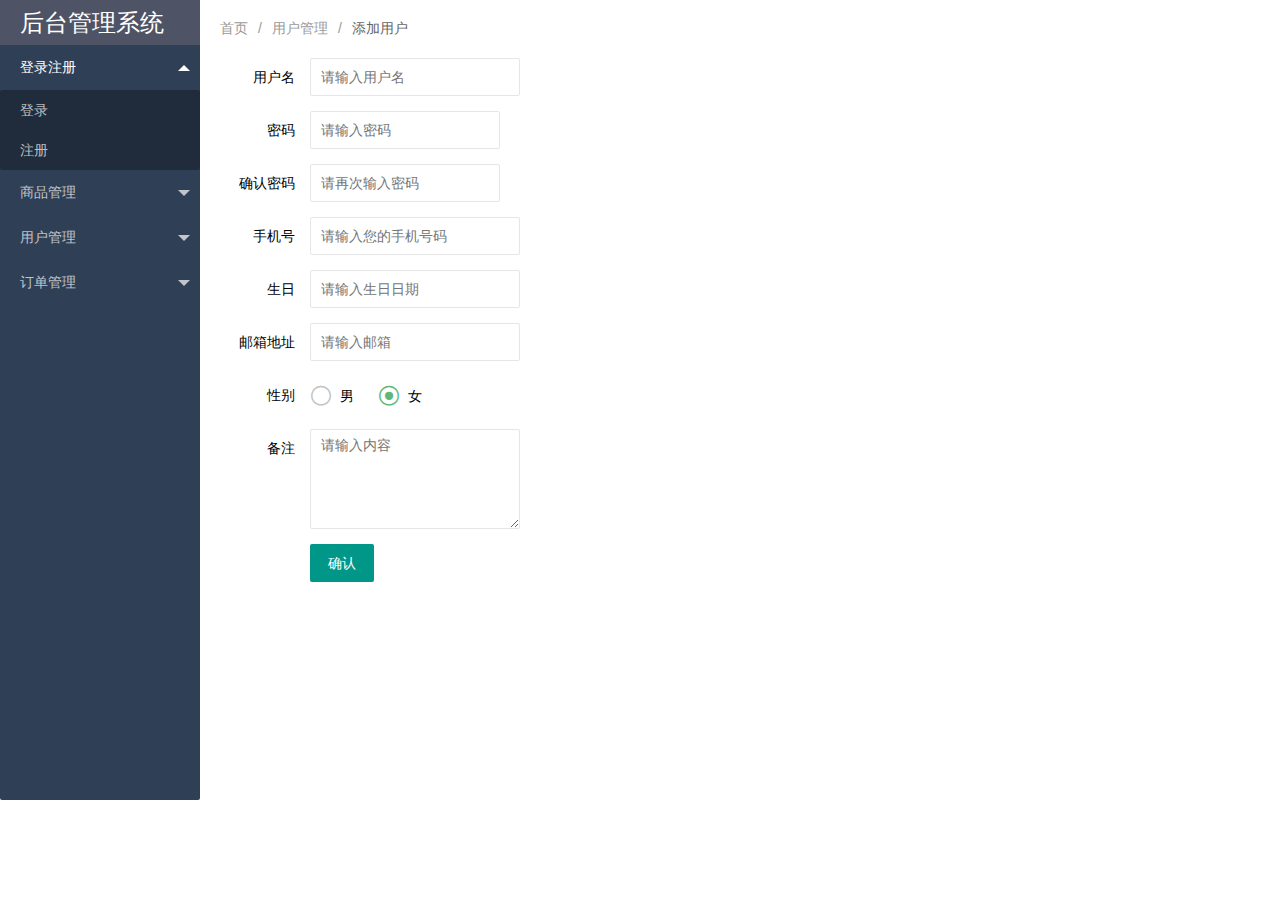
==== src/html/adduser.html @ f133287a "静态页面" ====
<!DOCTYPE html>
<html lang="en">
<head>
    <meta charset="UTF-8">
    <meta name="viewport" content="width=device-width, initial-scale=1.0">
    <meta http-equiv="X-UA-Compatible" content="ie=edge">
    <title>添加用户</title>
    <link rel="stylesheet" href="../assets/layui/css/layui.css">
    <link rel="stylesheet" href="../css/reg.css">
    <script src="../assets/layui/layui.js"></script>
</head>
<body>
    <div id="contain">
        <ul class="layui-nav layui-nav-tree layui-bg-cyan" lay-filter="test">
            <li class="layui-nav-item layui-nav-itemed">
                <a href="javascript:;" style="font-size:24px;">后台管理系统</a>
            </li>
            <li class="layui-nav-item layui-nav-itemed">
                <a href="javascript:;">登录注册</a>
                <dl class="layui-nav-child">
                    <dd><a href="javascript:;">登录</a></dd>
                    <dd><a href="javascript:;">注册</a></dd>
                </dl>
            </li>
            <li class="layui-nav-item">
                <a href="javascript:;">商品管理</a>
                <dl class="layui-nav-child">
                    <dd><a href="">商品列表</a></dd>
                    <dd><a href="">商品分类</a></dd>
                    <dd><a href="">添加商品</a></dd>
                </dl>
            </li>
            <li class="layui-nav-item">
                <a href="javascript:;">用户管理</a>
                <dl class="layui-nav-child">
                    <dd><a href="">用户列表</a></dd>
                    <dd><a href="">添加用户</a></dd>
                </dl>
            </li>
            <li class="layui-nav-item">
                <a href="javascript:;">订单管理</a>
                <dl class="layui-nav-child">
                    <dd><a href="">订单列表</a></dd>
                </dl>
            </li>
        </ul>
        <div class="right">
            <span class="layui-breadcrumb">
                <a href="javascript:;">首页</a>
                <a href="javascript:;">用户管理</a>
                <a><cite>添加用户</cite></a>
            </span>
            <form class="layui-form" action="">
                <div class="layui-form-item">
                    <label class="layui-form-label">用户名</label>
                    <div class="layui-input-block">
                    <input type="text" name="title" required  lay-verify="required" placeholder="请输入用户名" autocomplete="off" class="layui-input">
                    </div>
                </div>
                <div class="layui-form-item">
                    <label class="layui-form-label">密码</label>
                    <div class="layui-input-inline">
                    <input type="password" name="password" required lay-verify="required" placeholder="请输入密码" autocomplete="off" class="layui-input">
                    </div>
                    <div class="layui-form-mid layui-word-aux"></div>
                </div>
                <div class="layui-form-item">
                    <label class="layui-form-label">确认密码</label>
                    <div class="layui-input-inline">
                    <input type="password" name="password" required lay-verify="required" placeholder="请再次输入密码" autocomplete="off" class="layui-input">
                    </div>
                    <div class="layui-form-mid layui-word-aux"></div>
                </div>
                <div class="layui-form-item">
                    <label class="layui-form-label">手机号</label>
                    <div class="layui-input-block">
                    <input type="text" name="title" required  lay-verify="required" placeholder="请输入您的手机号码" autocomplete="off" class="layui-input">
                    </div>
                </div>
                <div class="layui-form-item">
                    <label class="layui-form-label">生日</label>
                    <div class="layui-input-block">
                    <input type="text" name="title" required  lay-verify="required" placeholder="请输入生日日期" autocomplete="off" class="layui-input">
                    </div>
                </div>
                <div class="layui-form-item">
                    <label class="layui-form-label">邮箱地址</label>
                    <div class="layui-input-block">
                    <input type="email" name="title" required  lay-verify="required" placeholder="请输入邮箱" autocomplete="off" class="layui-input">
                    </div>
                </div>
                <div class="layui-form-item">
                    <label class="layui-form-label">性别</label>
                    <div class="layui-input-block">
                        <input type="radio" name="sex" value="男" title="男">
                        <input type="radio" name="sex" value="女" title="女" checked>
                    </div>
                </div>
                <div class="layui-form-item layui-form-text">
                    <label class="layui-form-label">备注</label>
                    <div class="layui-input-block">
                        <textarea name="desc" placeholder="请输入内容" class="layui-textarea"></textarea>
                    </div>
                </div>
                <div class="layui-form-item">
                    <div class="layui-input-block">
                    <button class="layui-btn" lay-submit lay-filter="formDemo">确认</button>
                    </div>
                </div>
            </form>
        </div>
    </div>
</body>
<script>
    layui.use('element', function(){
        var element = layui.element;
    });

    layui.use('form', function(){
    var form = layui.form;

    form.on('submit(formDemo)', function(data){
        layer.msg(JSON.stringify(data.field));
        return false;
    });
})
</script>
</html>
---- src/assets/layui/css/layui.css ----
/** layui-v2.4.5 MIT License By https://www.layui.com */
 .layui-inline,img{display:inline-block;vertical-align:middle}h1,h2,h3,h4,h5,h6{font-weight:400}.layui-edge,.layui-header,.layui-inline,.layui-main{position:relative}.layui-elip,.layui-form-checkbox span,.layui-form-pane .layui-form-label{text-overflow:ellipsis;white-space:nowrap}.layui-btn,.layui-edge,.layui-inline,img{vertical-align:middle}.layui-btn,.layui-disabled,.layui-icon,.layui-unselect{-webkit-user-select:none;-ms-user-select:none;-moz-user-select:none}blockquote,body,button,dd,div,dl,dt,form,h1,h2,h3,h4,h5,h6,input,li,ol,p,pre,td,textarea,th,ul{margin:0;padding:0;-webkit-tap-highlight-color:rgba(0,0,0,0)}a:active,a:hover{outline:0}img{border:none}li{list-style:none}table{border-collapse:collapse;border-spacing:0}h4,h5,h6{font-size:100%}button,input,optgroup,option,select,textarea{font-family:inherit;font-size:inherit;font-style:inherit;font-weight:inherit;outline:0}pre{white-space:pre-wrap;white-space:-moz-pre-wrap;white-space:-pre-wrap;white-space:-o-pre-wrap;word-wrap:break-word}body{line-height:24px;font:14px Helvetica Neue,Helvetica,PingFang SC,Tahoma,Arial,sans-serif}hr{height:1px;margin:10px 0;border:0;clear:both}a{color:#333;text-decoration:none}a:hover{color:#777}a cite{font-style:normal;*cursor:pointer}.layui-border-box,.layui-border-box *{box-sizing:border-box}.layui-box,.layui-box *{box-sizing:content-box}.layui-clear{clear:both;*zoom:1}.layui-clear:after{content:'\20';clear:both;*zoom:1;display:block;height:0}.layui-inline{*display:inline;*zoom:1}.layui-edge{display:inline-block;width:0;height:0;border-width:6px;border-style:dashed;border-color:transparent;overflow:hidden}.layui-edge-top{top:-4px;border-bottom-color:#999;border-bottom-style:solid}.layui-edge-right{border-left-color:#999;border-left-style:solid}.layui-edge-bottom{top:2px;border-top-color:#999;border-top-style:solid}.layui-edge-left{border-right-color:#999;border-right-style:solid}.layui-elip{overflow:hidden}.layui-disabled,.layui-disabled:hover{color:#d2d2d2!important;cursor:not-allowed!important}.layui-circle{border-radius:100%}.layui-show{display:block!important}.layui-hide{display:none!important}@font-face{font-family:layui-icon;src:url(../font/iconfont.eot?v=240);src:url(../font/iconfont.eot?v=240#iefix) format('embedded-opentype'),url(../font/iconfont.svg?v=240#iconfont) format('svg'),url(../font/iconfont.woff?v=240) format('woff'),url(../font/iconfont.ttf?v=240) format('truetype')}.layui-icon{font-family:layui-icon!important;font-size:16px;font-style:normal;-webkit-font-smoothing:antialiased;-moz-osx-font-smoothing:grayscale}.layui-icon-reply-fill:before{content:"\e611"}.layui-icon-set-fill:before{content:"\e614"}.layui-icon-menu-fill:before{content:"\e60f"}.layui-icon-search:before{content:"\e615"}.layui-icon-share:before{content:"\e641"}.layui-icon-set-sm:before{content:"\e620"}.layui-icon-engine:before{content:"\e628"}.layui-icon-close:before{content:"\1006"}.layui-icon-close-fill:before{content:"\1007"}.layui-icon-chart-screen:before{content:"\e629"}.layui-icon-star:before{content:"\e600"}.layui-icon-circle-dot:before{content:"\e617"}.layui-icon-chat:before{content:"\e606"}.layui-icon-release:before{content:"\e609"}.layui-icon-list:before{content:"\e60a"}.layui-icon-chart:before{content:"\e62c"}.layui-icon-ok-circle:before{content:"\1005"}.layui-icon-layim-theme:before{content:"\e61b"}.layui-icon-table:before{content:"\e62d"}.layui-icon-right:before{content:"\e602"}.layui-icon-left:before{content:"\e603"}.layui-icon-cart-simple:before{content:"\e698"}.layui-icon-face-cry:before{content:"\e69c"}.layui-icon-face-smile:before{content:"\e6af"}.layui-icon-survey:before{content:"\e6b2"}.layui-icon-tree:before{content:"\e62e"}.layui-icon-upload-circle:before{content:"\e62f"}.layui-icon-add-circle:before{content:"\e61f"}.layui-icon-download-circle:before{content:"\e601"}.layui-icon-templeate-1:before{content:"\e630"}.layui-icon-util:before{content:"\e631"}.layui-icon-face-surprised:before{content:"\e664"}.layui-icon-edit:before{content:"\e642"}.layui-icon-speaker:before{content:"\e645"}.layui-icon-down:before{content:"\e61a"}.layui-icon-file:before{content:"\e621"}.layui-icon-layouts:before{content:"\e632"}.layui-icon-rate-half:before{content:"\e6c9"}.layui-icon-add-circle-fine:before{content:"\e608"}.layui-icon-prev-circle:before{content:"\e633"}.layui-icon-read:before{content:"\e705"}.layui-icon-404:before{content:"\e61c"}.layui-icon-carousel:before{content:"\e634"}.layui-icon-help:before{content:"\e607"}.layui-icon-code-circle:before{content:"\e635"}.layui-icon-water:before{content:"\e636"}.layui-icon-username:before{content:"\e66f"}.layui-icon-find-fill:before{content:"\e670"}.layui-icon-about:before{content:"\e60b"}.layui-icon-location:before{content:"\e715"}.layui-icon-up:before{content:"\e619"}.layui-icon-pause:before{content:"\e651"}.layui-icon-date:before{content:"\e637"}.layui-icon-layim-uploadfile:before{content:"\e61d"}.layui-icon-delete:before{content:"\e640"}.layui-icon-play:before{content:"\e652"}.layui-icon-top:before{content:"\e604"}.layui-icon-friends:before{content:"\e612"}.layui-icon-refresh-3:before{content:"\e9aa"}.layui-icon-ok:before{content:"\e605"}.layui-icon-layer:before{content:"\e638"}.layui-icon-face-smile-fine:before{content:"\e60c"}.layui-icon-dollar:before{content:"\e659"}.layui-icon-group:before{content:"\e613"}.layui-icon-layim-download:before{content:"\e61e"}.layui-icon-picture-fine:before{content:"\e60d"}.layui-icon-link:before{content:"\e64c"}.layui-icon-diamond:before{content:"\e735"}.layui-icon-log:before{content:"\e60e"}.layui-icon-rate-solid:before{content:"\e67a"}.layui-icon-fonts-del:before{content:"\e64f"}.layui-icon-unlink:before{content:"\e64d"}.layui-icon-fonts-clear:before{content:"\e639"}.layui-icon-triangle-r:before{content:"\e623"}.layui-icon-circle:before{content:"\e63f"}.layui-icon-radio:before{content:"\e643"}.layui-icon-align-center:before{content:"\e647"}.layui-icon-align-right:before{content:"\e648"}.layui-icon-align-left:before{content:"\e649"}.layui-icon-loading-1:before{content:"\e63e"}.layui-icon-return:before{content:"\e65c"}.layui-icon-fonts-strong:before{content:"\e62b"}.layui-icon-upload:before{content:"\e67c"}.layui-icon-dialogue:before{content:"\e63a"}.layui-icon-video:before{content:"\e6ed"}.layui-icon-headset:before{content:"\e6fc"}.layui-icon-cellphone-fine:before{content:"\e63b"}.layui-icon-add-1:before{content:"\e654"}.layui-icon-face-smile-b:before{content:"\e650"}.layui-icon-fonts-html:before{content:"\e64b"}.layui-icon-form:before{content:"\e63c"}.layui-icon-cart:before{content:"\e657"}.layui-icon-camera-fill:before{content:"\e65d"}.layui-icon-tabs:before{content:"\e62a"}.layui-icon-fonts-code:before{content:"\e64e"}.layui-icon-fire:before{content:"\e756"}.layui-icon-set:before{content:"\e716"}.layui-icon-fonts-u:before{content:"\e646"}.layui-icon-triangle-d:before{content:"\e625"}.layui-icon-tips:before{content:"\e702"}.layui-icon-picture:before{content:"\e64a"}.layui-icon-more-vertical:before{content:"\e671"}.layui-icon-flag:before{content:"\e66c"}.layui-icon-loading:before{content:"\e63d"}.layui-icon-fonts-i:before{content:"\e644"}.layui-icon-refresh-1:before{content:"\e666"}.layui-icon-rmb:before{content:"\e65e"}.layui-icon-home:before{content:"\e68e"}.layui-icon-user:before{content:"\e770"}.layui-icon-notice:before{content:"\e667"}.layui-icon-login-weibo:before{content:"\e675"}.layui-icon-voice:before{content:"\e688"}.layui-icon-upload-drag:before{content:"\e681"}.layui-icon-login-qq:before{content:"\e676"}.layui-icon-snowflake:before{content:"\e6b1"}.layui-icon-file-b:before{content:"\e655"}.layui-icon-template:before{content:"\e663"}.layui-icon-auz:before{content:"\e672"}.layui-icon-console:before{content:"\e665"}.layui-icon-app:before{content:"\e653"}.layui-icon-prev:before{content:"\e65a"}.layui-icon-website:before{content:"\e7ae"}.layui-icon-next:before{content:"\e65b"}.layui-icon-component:before{content:"\e857"}.layui-icon-more:before{content:"\e65f"}.layui-icon-login-wechat:before{content:"\e677"}.layui-icon-shrink-right:before{content:"\e668"}.layui-icon-spread-left:before{content:"\e66b"}.layui-icon-camera:before{content:"\e660"}.layui-icon-note:before{content:"\e66e"}.layui-icon-refresh:before{content:"\e669"}.layui-icon-female:before{content:"\e661"}.layui-icon-male:before{content:"\e662"}.layui-icon-password:before{content:"\e673"}.layui-icon-senior:before{content:"\e674"}.layui-icon-theme:before{content:"\e66a"}.layui-icon-tread:before{content:"\e6c5"}.layui-icon-praise:before{content:"\e6c6"}.layui-icon-star-fill:before{content:"\e658"}.layui-icon-rate:before{content:"\e67b"}.layui-icon-template-1:before{content:"\e656"}.layui-icon-vercode:before{content:"\e679"}.layui-icon-cellphone:before{content:"\e678"}.layui-icon-screen-full:before{content:"\e622"}.layui-icon-screen-restore:before{content:"\e758"}.layui-icon-cols:before{content:"\e610"}.layui-icon-export:before{content:"\e67d"}.layui-icon-print:before{content:"\e66d"}.layui-icon-slider:before{content:"\e714"}.layui-main{width:1140px;margin:0 auto}.layui-header{z-index:1000;height:60px}.layui-header a:hover{transition:all .5s;-webkit-transition:all .5s}.layui-side{position:fixed;left:0;top:0;bottom:0;z-index:999;width:200px;overflow-x:hidden}.layui-side-scroll{position:relative;width:220px;height:100%;overflow-x:hidden}.layui-body{position:absolute;left:200px;right:0;top:0;bottom:0;z-index:998;width:auto;overflow:hidden;overflow-y:auto;box-sizing:border-box}.layui-layout-body{overflow:hidden}.layui-layout-admin .layui-header{background-color:#23262E}.layui-layout-admin .layui-side{top:60px;width:200px;overflow-x:hidden}.layui-layout-admin .layui-body{top:60px;bottom:44px}.layui-layout-admin .layui-main{width:auto;margin:0 15px}.layui-layout-admin .layui-footer{position:fixed;left:200px;right:0;bottom:0;height:44px;line-height:44px;padding:0 15px;background-color:#eee}.layui-layout-admin .layui-logo{position:absolute;left:0;top:0;width:200px;height:100%;line-height:60px;text-align:center;color:#009688;font-size:16px}.layui-layout-admin .layui-header .layui-nav{background:0 0}.layui-layout-left{position:absolute!important;left:200px;top:0}.layui-layout-right{position:absolute!important;right:0;top:0}.layui-container{position:relative;margin:0 auto;padding:0 15px;box-sizing:border-box}.layui-fluid{position:relative;margin:0 auto;padding:0 15px}.layui-row:after,.layui-row:before{content:'';display:block;clear:both}.layui-col-lg1,.layui-col-lg10,.layui-col-lg11,.layui-col-lg12,.layui-col-lg2,.layui-col-lg3,.layui-col-lg4,.layui-col-lg5,.layui-col-lg6,.layui-col-lg7,.layui-col-lg8,.layui-col-lg9,.layui-col-md1,.layui-col-md10,.layui-col-md11,.layui-col-md12,.layui-col-md2,.layui-col-md3,.layui-col-md4,.layui-col-md5,.layui-col-md6,.layui-col-md7,.layui-col-md8,.layui-col-md9,.layui-col-sm1,.layui-col-sm10,.layui-col-sm11,.layui-col-sm12,.layui-col-sm2,.layui-col-sm3,.layui-col-sm4,.layui-col-sm5,.layui-col-sm6,.layui-col-sm7,.layui-col-sm8,.layui-col-sm9,.layui-col-xs1,.layui-col-xs10,.layui-col-xs11,.layui-col-xs12,.layui-col-xs2,.layui-col-xs3,.layui-col-xs4,.layui-col-xs5,.layui-col-xs6,.layui-col-xs7,.layui-col-xs8,.layui-col-xs9{position:relative;display:block;box-sizing:border-box}.layui-col-xs1,.layui-col-xs10,.layui-col-xs11,.layui-col-xs12,.layui-col-xs2,.layui-col-xs3,.layui-col-xs4,.layui-col-xs5,.layui-col-xs6,.layui-col-xs7,.layui-col-xs8,.layui-col-xs9{float:left}.layui-col-xs1{width:8.33333333%}.layui-col-xs2{width:16.66666667%}.layui-col-xs3{width:25%}.layui-col-xs4{width:33.33333333%}.layui-col-xs5{width:41.66666667%}.layui-col-xs6{width:50%}.layui-col-xs7{width:58.33333333%}.layui-col-xs8{width:66.66666667%}.layui-col-xs9{width:75%}.layui-col-xs10{width:83.33333333%}.layui-col-xs11{width:91.66666667%}.layui-col-xs12{width:100%}.layui-col-xs-offset1{margin-left:8.33333333%}.layui-col-xs-offset2{margin-left:16.66666667%}.layui-col-xs-offset3{margin-left:25%}.layui-col-xs-offset4{margin-left:33.33333333%}.layui-col-xs-offset5{margin-left:41.66666667%}.layui-col-xs-offset6{margin-left:50%}.layui-col-xs-offset7{margin-left:58.33333333%}.layui-col-xs-offset8{margin-left:66.66666667%}.layui-col-xs-offset9{margin-left:75%}.layui-col-xs-offset10{margin-left:83.33333333%}.layui-col-xs-offset11{margin-left:91.66666667%}.layui-col-xs-offset12{margin-left:100%}@media screen and (max-width:768px){.layui-hide-xs{display:none!important}.layui-show-xs-block{display:block!important}.layui-show-xs-inline{display:inline!important}.layui-show-xs-inline-block{display:inline-block!important}}@media screen and (min-width:768px){.layui-container{width:750px}.layui-hide-sm{display:none!important}.layui-show-sm-block{display:block!important}.layui-show-sm-inline{display:inline!important}.layui-show-sm-inline-block{display:inline-block!important}.layui-col-sm1,.layui-col-sm10,.layui-col-sm11,.layui-col-sm12,.layui-col-sm2,.layui-col-sm3,.layui-col-sm4,.layui-col-sm5,.layui-col-sm6,.layui-col-sm7,.layui-col-sm8,.layui-col-sm9{float:left}.layui-col-sm1{width:8.33333333%}.layui-col-sm2{width:16.66666667%}.layui-col-sm3{width:25%}.layui-col-sm4{width:33.33333333%}.layui-col-sm5{width:41.66666667%}.layui-col-sm6{width:50%}.layui-col-sm7{width:58.33333333%}.layui-col-sm8{width:66.66666667%}.layui-col-sm9{width:75%}.layui-col-sm10{width:83.33333333%}.layui-col-sm11{width:91.66666667%}.layui-col-sm12{width:100%}.layui-col-sm-offset1{margin-left:8.33333333%}.layui-col-sm-offset2{margin-left:16.66666667%}.layui-col-sm-offset3{margin-left:25%}.layui-col-sm-offset4{margin-left:33.33333333%}.layui-col-sm-offset5{margin-left:41.66666667%}.layui-col-sm-offset6{margin-left:50%}.layui-col-sm-offset7{margin-left:58.33333333%}.layui-col-sm-offset8{margin-left:66.66666667%}.layui-col-sm-offset9{margin-left:75%}.layui-col-sm-offset10{margin-left:83.33333333%}.layui-col-sm-offset11{margin-left:91.66666667%}.layui-col-sm-offset12{margin-left:100%}}@media screen and (min-width:992px){.layui-container{width:970px}.layui-hide-md{display:none!important}.layui-show-md-block{display:block!important}.layui-show-md-inline{display:inline!important}.layui-show-md-inline-block{display:inline-block!important}.layui-col-md1,.layui-col-md10,.layui-col-md11,.layui-col-md12,.layui-col-md2,.layui-col-md3,.layui-col-md4,.layui-col-md5,.layui-col-md6,.layui-col-md7,.layui-col-md8,.layui-col-md9{float:left}.layui-col-md1{width:8.33333333%}.layui-col-md2{width:16.66666667%}.layui-col-md3{width:25%}.layui-col-md4{width:33.33333333%}.layui-col-md5{width:41.66666667%}.layui-col-md6{width:50%}.layui-col-md7{width:58.33333333%}.layui-col-md8{width:66.66666667%}.layui-col-md9{width:75%}.layui-col-md10{width:83.33333333%}.layui-col-md11{width:91.66666667%}.layui-col-md12{width:100%}.layui-col-md-offset1{margin-left:8.33333333%}.layui-col-md-offset2{margin-left:16.66666667%}.layui-col-md-offset3{margin-left:25%}.layui-col-md-offset4{margin-left:33.33333333%}.layui-col-md-offset5{margin-left:41.66666667%}.layui-col-md-offset6{margin-left:50%}.layui-col-md-offset7{margin-left:58.33333333%}.layui-col-md-offset8{margin-left:66.66666667%}.layui-col-md-offset9{margin-left:75%}.layui-col-md-offset10{margin-left:83.33333333%}.layui-col-md-offset11{margin-left:91.66666667%}.layui-col-md-offset12{margin-left:100%}}@media screen and (min-width:1200px){.layui-container{width:1170px}.layui-hide-lg{display:none!important}.layui-show-lg-block{display:block!important}.layui-show-lg-inline{display:inline!important}.layui-show-lg-inline-block{display:inline-block!important}.layui-col-lg1,.layui-col-lg10,.layui-col-lg11,.layui-col-lg12,.layui-col-lg2,.layui-col-lg3,.layui-col-lg4,.layui-col-lg5,.layui-col-lg6,.layui-col-lg7,.layui-col-lg8,.layui-col-lg9{float:left}.layui-col-lg1{width:8.33333333%}.layui-col-lg2{width:16.66666667%}.layui-col-lg3{width:25%}.layui-col-lg4{width:33.33333333%}.layui-col-lg5{width:41.66666667%}.layui-col-lg6{width:50%}.layui-col-lg7{width:58.33333333%}.layui-col-lg8{width:66.66666667%}.layui-col-lg9{width:75%}.layui-col-lg10{width:83.33333333%}.layui-col-lg11{width:91.66666667%}.layui-col-lg12{width:100%}.layui-col-lg-offset1{margin-left:8.33333333%}.layui-col-lg-offset2{margin-left:16.66666667%}.layui-col-lg-offset3{margin-left:25%}.layui-col-lg-offset4{margin-left:33.33333333%}.layui-col-lg-offset5{margin-left:41.66666667%}.layui-col-lg-offset6{margin-left:50%}.layui-col-lg-offset7{margin-left:58.33333333%}.layui-col-lg-offset8{margin-left:66.66666667%}.layui-col-lg-offset9{margin-left:75%}.layui-col-lg-offset10{margin-left:83.33333333%}.layui-col-lg-offset11{margin-left:91.66666667%}.layui-col-lg-offset12{margin-left:100%}}.layui-col-space1{margin:-.5px}.layui-col-space1>*{padding:.5px}.layui-col-space3{margin:-1.5px}.layui-col-space3>*{padding:1.5px}.layui-col-space5{margin:-2.5px}.layui-col-space5>*{padding:2.5px}.layui-col-space8{margin:-3.5px}.layui-col-space8>*{padding:3.5px}.layui-col-space10{margin:-5px}.layui-col-space10>*{padding:5px}.layui-col-space12{margin:-6px}.layui-col-space12>*{padding:6px}.layui-col-space15{margin:-7.5px}.layui-col-space15>*{padding:7.5px}.layui-col-space18{margin:-9px}.layui-col-space18>*{padding:9px}.layui-col-space20{margin:-10px}.layui-col-space20>*{padding:10px}.layui-col-space22{margin:-11px}.layui-col-space22>*{padding:11px}.layui-col-space25{margin:-12.5px}.layui-col-space25>*{padding:12.5px}.layui-col-space30{margin:-15px}.layui-col-space30>*{padding:15px}.layui-btn,.layui-input,.layui-select,.layui-textarea,.layui-upload-button{outline:0;-webkit-appearance:none;transition:all .3s;-webkit-transition:all .3s;box-sizing:border-box}.layui-elem-quote{margin-bottom:10px;padding:15px;line-height:22px;border-left:5px solid #009688;border-radius:0 2px 2px 0;background-color:#f2f2f2}.layui-quote-nm{border-style:solid;border-width:1px 1px 1px 5px;background:0 0}.layui-elem-field{margin-bottom:10px;padding:0;border-width:1px;border-style:solid}.layui-elem-field legend{margin-left:20px;padding:0 10px;font-size:20px;font-weight:300}.layui-field-title{margin:10px 0 20px;border-width:1px 0 0}.layui-field-box{padding:10px 15px}.layui-field-title .layui-field-box{padding:10px 0}.layui-progress{position:relative;height:6px;border-radius:20px;background-color:#e2e2e2}.layui-progress-bar{position:absolute;left:0;top:0;width:0;max-width:100%;height:6px;border-radius:20px;text-align:right;background-color:#5FB878;transition:all .3s;-webkit-transition:all .3s}.layui-progress-big,.layui-progress-big .layui-progress-bar{height:18px;line-height:18px}.layui-progress-text{position:relative;top:-20px;line-height:18px;font-size:12px;color:#666}.layui-progress-big .layui-progress-text{position:static;padding:0 10px;color:#fff}.layui-collapse{border-width:1px;border-style:solid;border-radius:2px}.layui-colla-content,.layui-colla-item{border-top-width:1px;border-top-style:solid}.layui-colla-item:first-child{border-top:none}.layui-colla-title{position:relative;height:42px;line-height:42px;padding:0 15px 0 35px;color:#333;background-color:#f2f2f2;cursor:pointer;font-size:14px;overflow:hidden}.layui-colla-content{display:none;padding:10px 15px;line-height:22px;color:#666}.layui-colla-icon{position:absolute;left:15px;top:0;font-size:14px}.layui-card{margin-bottom:15px;border-radius:2px;background-color:#fff;box-shadow:0 1px 2px 0 rgba(0,0,0,.05)}.layui-card:last-child{margin-bottom:0}.layui-card-header{position:relative;height:42px;line-height:42px;padding:0 15px;border-bottom:1px solid #f6f6f6;color:#333;border-radius:2px 2px 0 0;font-size:14px}.layui-bg-black,.layui-bg-blue,.layui-bg-cyan,.layui-bg-green,.layui-bg-orange,.layui-bg-red{color:#fff!important}.layui-card-body{position:relative;padding:10px 15px;line-height:24px}.layui-card-body[pad15]{padding:15px}.layui-card-body[pad20]{padding:20px}.layui-card-body .layui-table{margin:5px 0}.layui-card .layui-tab{margin:0}.layui-panel-window{position:relative;padding:15px;border-radius:0;border-top:5px solid #E6E6E6;background-color:#fff}.layui-auxiliar-moving{position:fixed;left:0;right:0;top:0;bottom:0;width:100%;height:100%;background:0 0;z-index:9999999999}.layui-form-label,.layui-form-mid,.layui-form-select,.layui-input-block,.layui-input-inline,.layui-textarea{position:relative}.layui-bg-red{background-color:#FF5722!important}.layui-bg-orange{background-color:#FFB800!important}.layui-bg-green{background-color:#009688!important}.layui-bg-cyan{background-color:#2F4056!important}.layui-bg-blue{background-color:#1E9FFF!important}.layui-bg-black{background-color:#393D49!important}.layui-bg-gray{background-color:#eee!important;color:#666!important}.layui-badge-rim,.layui-colla-content,.layui-colla-item,.layui-collapse,.layui-elem-field,.layui-form-pane .layui-form-item[pane],.layui-form-pane .layui-form-label,.layui-input,.layui-layedit,.layui-layedit-tool,.layui-quote-nm,.layui-select,.layui-tab-bar,.layui-tab-card,.layui-tab-title,.layui-tab-title .layui-this:after,.layui-textarea{border-color:#e6e6e6}.layui-timeline-item:before,hr{background-color:#e6e6e6}.layui-text{line-height:22px;font-size:14px;color:#666}.layui-text h1,.layui-text h2,.layui-text h3{font-weight:500;color:#333}.layui-text h1{font-size:30px}.layui-text h2{font-size:24px}.layui-text h3{font-size:18px}.layui-text a:not(.layui-btn){color:#01AAED}.layui-text a:not(.layui-btn):hover{text-decoration:underline}.layui-text ul{padding:5px 0 5px 15px}.layui-text ul li{margin-top:5px;list-style-type:disc}.layui-text em,.layui-word-aux{color:#999!important;padding:0 5px!important}.layui-btn{display:inline-block;height:38px;line-height:38px;padding:0 18px;background-color:#009688;color:#fff;white-space:nowrap;text-align:center;font-size:14px;border:none;border-radius:2px;cursor:pointer}.layui-btn:hover{opacity:.8;filter:alpha(opacity=80);color:#fff}.layui-btn:active{opacity:1;filter:alpha(opacity=100)}.layui-btn+.layui-btn{margin-left:10px}.layui-btn-container{font-size:0}.layui-btn-container .layui-btn{margin-right:10px;margin-bottom:10px}.layui-btn-container .layui-btn+.layui-btn{margin-left:0}.layui-table .layui-btn-container .layui-btn{margin-bottom:9px}.layui-btn-radius{border-radius:100px}.layui-btn .layui-icon{margin-right:3px;font-size:18px;vertical-align:bottom;vertical-align:middle\9}.layui-btn-primary{border:1px solid #C9C9C9;background-color:#fff;color:#555}.layui-btn-primary:hover{border-color:#009688;color:#333}.layui-btn-normal{background-color:#1E9FFF}.layui-btn-warm{background-color:#FFB800}.layui-btn-danger{background-color:#FF5722}.layui-btn-disabled,.layui-btn-disabled:active,.layui-btn-disabled:hover{border:1px solid #e6e6e6;background-color:#FBFBFB;color:#C9C9C9;cursor:not-allowed;opacity:1}.layui-btn-lg{height:44px;line-height:44px;padding:0 25px;font-size:16px}.layui-btn-sm{height:30px;line-height:30px;padding:0 10px;font-size:12px}.layui-btn-sm i{font-size:16px!important}.layui-btn-xs{height:22px;line-height:22px;padding:0 5px;font-size:12px}.layui-btn-xs i{font-size:14px!important}.layui-btn-group{display:inline-block;vertical-align:middle;font-size:0}.layui-btn-group .layui-btn{margin-left:0!important;margin-right:0!important;border-left:1px solid rgba(255,255,255,.5);border-radius:0}.layui-btn-group .layui-btn-primary{border-left:none}.layui-btn-group .layui-btn-primary:hover{border-color:#C9C9C9;color:#009688}.layui-btn-group .layui-btn:first-child{border-left:none;border-radius:2px 0 0 2px}.layui-btn-group .layui-btn-primary:first-child{border-left:1px solid #c9c9c9}.layui-btn-group .layui-btn:last-child{border-radius:0 2px 2px 0}.layui-btn-group .layui-btn+.layui-btn{margin-left:0}.layui-btn-group+.layui-btn-group{margin-left:10px}.layui-btn-fluid{width:100%}.layui-input,.layui-select,.layui-textarea{height:38px;line-height:1.3;line-height:38px\9;border-width:1px;border-style:solid;background-color:#fff;border-radius:2px}.layui-input::-webkit-input-placeholder,.layui-select::-webkit-input-placeholder,.layui-textarea::-webkit-input-placeholder{line-height:1.3}.layui-input,.layui-textarea{display:block;width:100%;padding-left:10px}.layui-input:hover,.layui-textarea:hover{border-color:#D2D2D2!important}.layui-input:focus,.layui-textarea:focus{border-color:#C9C9C9!important}.layui-textarea{min-height:100px;height:auto;line-height:20px;padding:6px 10px;resize:vertical}.layui-select{padding:0 10px}.layui-form input[type=checkbox],.layui-form input[type=radio],.layui-form select{display:none}.layui-form [lay-ignore]{display:initial}.layui-form-item{margin-bottom:15px;clear:both;*zoom:1}.layui-form-item:after{content:'\20';clear:both;*zoom:1;display:block;height:0}.layui-form-label{float:left;display:block;padding:9px 15px;width:80px;font-weight:400;line-height:20px;text-align:right}.layui-form-label-col{display:block;float:none;padding:9px 0;line-height:20px;text-align:left}.layui-form-item .layui-inline{margin-bottom:5px;margin-right:10px}.layui-input-block{margin-left:110px;min-height:36px}.layui-input-inline{display:inline-block;vertical-align:middle}.layui-form-item .layui-input-inline{float:left;width:190px;margin-right:10px}.layui-form-text .layui-input-inline{width:auto}.layui-form-mid{float:left;display:block;padding:9px 0!important;line-height:20px;margin-right:10px}.layui-form-danger+.layui-form-select .layui-input,.layui-form-danger:focus{border-color:#FF5722!important}.layui-form-select .layui-input{padding-right:30px;cursor:pointer}.layui-form-select .layui-edge{position:absolute;right:10px;top:50%;margin-top:-3px;cursor:pointer;border-width:6px;border-top-color:#c2c2c2;border-top-style:solid;transition:all .3s;-webkit-transition:all .3s}.layui-form-select dl{display:none;position:absolute;left:0;top:42px;padding:5px 0;z-index:899;min-width:100%;border:1px solid #d2d2d2;max-height:300px;overflow-y:auto;background-color:#fff;border-radius:2px;box-shadow:0 2px 4px rgba(0,0,0,.12);box-sizing:border-box}.layui-form-select dl dd,.layui-form-select dl dt{padding:0 10px;line-height:36px;white-space:nowrap;overflow:hidden;text-overflow:ellipsis}.layui-form-select dl dt{font-size:12px;color:#999}.layui-form-select dl dd{cursor:pointer}.layui-form-select dl dd:hover{background-color:#f2f2f2;-webkit-transition:.5s all;transition:.5s all}.layui-form-select .layui-select-group dd{padding-left:20px}.layui-form-select dl dd.layui-select-tips{padding-left:10px!important;color:#999}.layui-form-select dl dd.layui-this{background-color:#5FB878;color:#fff}.layui-form-checkbox,.layui-form-select dl dd.layui-disabled{background-color:#fff}.layui-form-selected dl{display:block}.layui-form-checkbox,.layui-form-checkbox *,.layui-form-switch{display:inline-block;vertical-align:middle}.layui-form-selected .layui-edge{margin-top:-9px;-webkit-transform:rotate(180deg);transform:rotate(180deg);margin-top:-3px\9}:root .layui-form-selected .layui-edge{margin-top:-9px\0/IE9}.layui-form-selectup dl{top:auto;bottom:42px}.layui-select-none{margin:5px 0;text-align:center;color:#999}.layui-select-disabled .layui-disabled{border-color:#eee!important}.layui-select-disabled .layui-edge{border-top-color:#d2d2d2}.layui-form-checkbox{position:relative;height:30px;line-height:30px;margin-right:10px;padding-right:30px;cursor:pointer;font-size:0;-webkit-transition:.1s linear;transition:.1s linear;box-sizing:border-box}.layui-form-checkbox span{padding:0 10px;height:100%;font-size:14px;border-radius:2px 0 0 2px;background-color:#d2d2d2;color:#fff;overflow:hidden}.layui-form-checkbox:hover span{background-color:#c2c2c2}.layui-form-checkbox i{position:absolute;right:0;top:0;width:30px;height:28px;border:1px solid #d2d2d2;border-left:none;border-radius:0 2px 2px 0;color:#fff;font-size:20px;text-align:center}.layui-form-checkbox:hover i{border-color:#c2c2c2;color:#c2c2c2}.layui-form-checked,.layui-form-checked:hover{border-color:#5FB878}.layui-form-checked span,.layui-form-checked:hover span{background-color:#5FB878}.layui-form-checked i,.layui-form-checked:hover i{color:#5FB878}.layui-form-item .layui-form-checkbox{margin-top:4px}.layui-form-checkbox[lay-skin=primary]{height:auto!important;line-height:normal!important;min-width:18px;min-height:18px;border:none!important;margin-right:0;padding-left:28px;padding-right:0;background:0 0}.layui-form-checkbox[lay-skin=primary] span{padding-left:0;padding-right:15px;line-height:18px;background:0 0;color:#666}.layui-form-checkbox[lay-skin=primary] i{right:auto;left:0;width:16px;height:16px;line-height:16px;border:1px solid #d2d2d2;font-size:12px;border-radius:2px;background-color:#fff;-webkit-transition:.1s linear;transition:.1s linear}.layui-form-checkbox[lay-skin=primary]:hover i{border-color:#5FB878;color:#fff}.layui-form-checked[lay-skin=primary] i{border-color:#5FB878;background-color:#5FB878;color:#fff}.layui-checkbox-disbaled[lay-skin=primary] span{background:0 0!important;color:#c2c2c2}.layui-checkbox-disbaled[lay-skin=primary]:hover i{border-color:#d2d2d2}.layui-form-item .layui-form-checkbox[lay-skin=primary]{margin-top:10px}.layui-form-switch{position:relative;height:22px;line-height:22px;min-width:35px;padding:0 5px;margin-top:8px;border:1px solid #d2d2d2;border-radius:20px;cursor:pointer;background-color:#fff;-webkit-transition:.1s linear;transition:.1s linear}.layui-form-switch i{position:absolute;left:5px;top:3px;width:16px;height:16px;border-radius:20px;background-color:#d2d2d2;-webkit-transition:.1s linear;transition:.1s linear}.layui-form-switch em{position:relative;top:0;width:25px;margin-left:21px;padding:0!important;text-align:center!important;color:#999!important;font-style:normal!important;font-size:12px}.layui-form-onswitch{border-color:#5FB878;background-color:#5FB878}.layui-checkbox-disbaled,.layui-checkbox-disbaled i{border-color:#e2e2e2!important}.layui-form-onswitch i{left:100%;margin-left:-21px;background-color:#fff}.layui-form-onswitch em{margin-left:5px;margin-right:21px;color:#fff!important}.layui-checkbox-disbaled span{background-color:#e2e2e2!important}.layui-checkbox-disbaled:hover i{color:#fff!important}[lay-radio]{display:none}.layui-form-radio,.layui-form-radio *{display:inline-block;vertical-align:middle}.layui-form-radio{line-height:28px;margin:6px 10px 0 0;padding-right:10px;cursor:pointer;font-size:0}.layui-form-radio *{font-size:14px}.layui-form-radio>i{margin-right:8px;font-size:22px;color:#c2c2c2}.layui-form-radio>i:hover,.layui-form-radioed>i{color:#5FB878}.layui-radio-disbaled>i{color:#e2e2e2!important}.layui-form-pane .layui-form-label{width:110px;padding:8px 15px;height:38px;line-height:20px;border-width:1px;border-style:solid;border-radius:2px 0 0 2px;text-align:center;background-color:#FBFBFB;overflow:hidden;box-sizing:border-box}.layui-form-pane .layui-input-inline{margin-left:-1px}.layui-form-pane .layui-input-block{margin-left:110px;left:-1px}.layui-form-pane .layui-input{border-radius:0 2px 2px 0}.layui-form-pane .layui-form-text .layui-form-label{float:none;width:100%;border-radius:2px;box-sizing:border-box;text-align:left}.layui-form-pane .layui-form-text .layui-input-inline{display:block;margin:0;top:-1px;clear:both}.layui-form-pane .layui-form-text .layui-input-block{margin:0;left:0;top:-1px}.layui-form-pane .layui-form-text .layui-textarea{min-height:100px;border-radius:0 0 2px 2px}.layui-form-pane .layui-form-checkbox{margin:4px 0 4px 10px}.layui-form-pane .layui-form-radio,.layui-form-pane .layui-form-switch{margin-top:6px;margin-left:10px}.layui-form-pane .layui-form-item[pane]{position:relative;border-width:1px;border-style:solid}.layui-form-pane .layui-form-item[pane] .layui-form-label{position:absolute;left:0;top:0;height:100%;border-width:0 1px 0 0}.layui-form-pane .layui-form-item[pane] .layui-input-inline{margin-left:110px}@media screen and (max-width:450px){.layui-form-item .layui-form-label{text-overflow:ellipsis;overflow:hidden;white-space:nowrap}.layui-form-item .layui-inline{display:block;margin-right:0;margin-bottom:20px;clear:both}.layui-form-item .layui-inline:after{content:'\20';clear:both;display:block;height:0}.layui-form-item .layui-input-inline{display:block;float:none;left:-3px;width:auto;margin:0 0 10px 112px}.layui-form-item .layui-input-inline+.layui-form-mid{margin-left:110px;top:-5px;padding:0}.layui-form-item .layui-form-checkbox{margin-right:5px;margin-bottom:5px}}.layui-layedit{border-width:1px;border-style:solid;border-radius:2px}.layui-layedit-tool{padding:3px 5px;border-bottom-width:1px;border-bottom-style:solid;font-size:0}.layedit-tool-fixed{position:fixed;top:0;border-top:1px solid #e2e2e2}.layui-layedit-tool .layedit-tool-mid,.layui-layedit-tool .layui-icon{display:inline-block;vertical-align:middle;text-align:center;font-size:14px}.layui-layedit-tool .layui-icon{position:relative;width:32px;height:30px;line-height:30px;margin:3px 5px;color:#777;cursor:pointer;border-radius:2px}.layui-layedit-tool .layui-icon:hover{color:#393D49}.layui-layedit-tool .layui-icon:active{color:#000}.layui-layedit-tool .layedit-tool-active{background-color:#e2e2e2;color:#000}.layui-layedit-tool .layui-disabled,.layui-layedit-tool .layui-disabled:hover{color:#d2d2d2;cursor:not-allowed}.layui-layedit-tool .layedit-tool-mid{width:1px;height:18px;margin:0 10px;background-color:#d2d2d2}.layedit-tool-html{width:50px!important;font-size:30px!important}.layedit-tool-b,.layedit-tool-code,.layedit-tool-help{font-size:16px!important}.layedit-tool-d,.layedit-tool-face,.layedit-tool-image,.layedit-tool-unlink{font-size:18px!important}.layedit-tool-image input{position:absolute;font-size:0;left:0;top:0;width:100%;height:100%;opacity:.01;filter:Alpha(opacity=1);cursor:pointer}.layui-layedit-iframe iframe{display:block;width:100%}#LAY_layedit_code{overflow:hidden}.layui-laypage{display:inline-block;*display:inline;*zoom:1;vertical-align:middle;margin:10px 0;font-size:0}.layui-laypage>a:first-child,.layui-laypage>a:first-child em{border-radius:2px 0 0 2px}.layui-laypage>a:last-child,.layui-laypage>a:last-child em{border-radius:0 2px 2px 0}.layui-laypage>:first-child{margin-left:0!important}.layui-laypage>:last-child{margin-right:0!important}.layui-laypage a,.layui-laypage button,.layui-laypage input,.layui-laypage select,.layui-laypage span{border:1px solid #e2e2e2}.layui-laypage a,.layui-laypage span{display:inline-block;*display:inline;*zoom:1;vertical-align:middle;padding:0 15px;height:28px;line-height:28px;margin:0 -1px 5px 0;background-color:#fff;color:#333;font-size:12px}.layui-flow-more a *,.layui-laypage input,.layui-table-view select[lay-ignore]{display:inline-block}.layui-laypage a:hover{color:#009688}.layui-laypage em{font-style:normal}.layui-laypage .layui-laypage-spr{color:#999;font-weight:700}.layui-laypage a{text-decoration:none}.layui-laypage .layui-laypage-curr{position:relative}.layui-laypage .layui-laypage-curr em{position:relative;color:#fff}.layui-laypage .layui-laypage-curr .layui-laypage-em{position:absolute;left:-1px;top:-1px;padding:1px;width:100%;height:100%;background-color:#009688}.layui-laypage-em{border-radius:2px}.layui-laypage-next em,.layui-laypage-prev em{font-family:Sim sun;font-size:16px}.layui-laypage .layui-laypage-count,.layui-laypage .layui-laypage-limits,.layui-laypage .layui-laypage-refresh,.layui-laypage .layui-laypage-skip{margin-left:10px;margin-right:10px;padding:0;border:none}.layui-laypage .layui-laypage-limits,.layui-laypage .layui-laypage-refresh{vertical-align:top}.layui-laypage .layui-laypage-refresh i{font-size:18px;cursor:pointer}.layui-laypage select{height:22px;padding:3px;border-radius:2px;cursor:pointer}.layui-laypage .layui-laypage-skip{height:30px;line-height:30px;color:#999}.layui-laypage button,.layui-laypage input{height:30px;line-height:30px;border-radius:2px;vertical-align:top;background-color:#fff;box-sizing:border-box}.layui-laypage input{width:40px;margin:0 10px;padding:0 3px;text-align:center}.layui-laypage input:focus,.layui-laypage select:focus{border-color:#009688!important}.layui-laypage button{margin-left:10px;padding:0 10px;cursor:pointer}.layui-table,.layui-table-view{margin:10px 0}.layui-flow-more{margin:10px 0;text-align:center;color:#999;font-size:14px}.layui-flow-more a{height:32px;line-height:32px}.layui-flow-more a *{vertical-align:top}.layui-flow-more a cite{padding:0 20px;border-radius:3px;background-color:#eee;color:#333;font-style:normal}.layui-flow-more a cite:hover{opacity:.8}.layui-flow-more a i{font-size:30px;color:#737383}.layui-table{width:100%;background-color:#fff;color:#666}.layui-table tr{transition:all .3s;-webkit-transition:all .3s}.layui-table th{text-align:left;font-weight:400}.layui-table tbody tr:hover,.layui-table thead tr,.layui-table-click,.layui-table-header,.layui-table-hover,.layui-table-mend,.layui-table-patch,.layui-table-tool,.layui-table-total,.layui-table-total tr,.layui-table[lay-even] tr:nth-child(even){background-color:#f2f2f2}.layui-table td,.layui-table th,.layui-table-col-set,.layui-table-fixed-r,.layui-table-grid-down,.layui-table-header,.layui-table-page,.layui-table-tips-main,.layui-table-tool,.layui-table-total,.layui-table-view,.layui-table[lay-skin=line],.layui-table[lay-skin=row]{border-width:1px;border-style:solid;border-color:#e6e6e6}.layui-table td,.layui-table th{position:relative;padding:9px 15px;min-height:20px;line-height:20px;font-size:14px}.layui-table[lay-skin=line] td,.layui-table[lay-skin=line] th{border-width:0 0 1px}.layui-table[lay-skin=row] td,.layui-table[lay-skin=row] th{border-width:0 1px 0 0}.layui-table[lay-skin=nob] td,.layui-table[lay-skin=nob] th{border:none}.layui-table img{max-width:100px}.layui-table[lay-size=lg] td,.layui-table[lay-size=lg] th{padding:15px 30px}.layui-table-view .layui-table[lay-size=lg] .layui-table-cell{height:40px;line-height:40px}.layui-table[lay-size=sm] td,.layui-table[lay-size=sm] th{font-size:12px;padding:5px 10px}.layui-table-view .layui-table[lay-size=sm] .layui-table-cell{height:20px;line-height:20px}.layui-table[lay-data]{display:none}.layui-table-box{position:relative;overflow:hidden}.layui-table-view .layui-table{position:relative;width:auto;margin:0}.layui-table-view .layui-table[lay-skin=line]{border-width:0 1px 0 0}.layui-table-view .layui-table[lay-skin=row]{border-width:0 0 1px}.layui-table-view .layui-table td,.layui-table-view .layui-table th{padding:5px 0;border-top:none;border-left:none}.layui-table-view .layui-table th.layui-unselect .layui-table-cell span{cursor:pointer}.layui-table-view .layui-table td{cursor:default}.layui-table-view .layui-form-checkbox[lay-skin=primary] i{width:18px;height:18px}.layui-table-view .layui-form-radio{line-height:0;padding:0}.layui-table-view .layui-form-radio>i{margin:0;font-size:20px}.layui-table-init{position:absolute;left:0;top:0;width:100%;height:100%;text-align:center;z-index:110}.layui-table-init .layui-icon{position:absolute;left:50%;top:50%;margin:-15px 0 0 -15px;font-size:30px;color:#c2c2c2}.layui-table-header{border-width:0 0 1px;overflow:hidden}.layui-table-header .layui-table{margin-bottom:-1px}.layui-table-tool .layui-inline[lay-event]{position:relative;width:26px;height:26px;padding:5px;line-height:16px;margin-right:10px;text-align:center;color:#333;border:1px solid #ccc;cursor:pointer;-webkit-transition:.5s all;transition:.5s all}.layui-table-tool .layui-inline[lay-event]:hover{border:1px solid #999}.layui-table-tool-temp{padding-right:120px}.layui-table-tool-self{position:absolute;right:17px;top:10px}.layui-table-tool .layui-table-tool-self .layui-inline[lay-event]{margin:0 0 0 10px}.layui-table-tool-panel{position:absolute;top:29px;left:-1px;padding:5px 0;min-width:150px;min-height:40px;border:1px solid #d2d2d2;text-align:left;overflow-y:auto;background-color:#fff;box-shadow:0 2px 4px rgba(0,0,0,.12)}.layui-table-cell,.layui-table-tool-panel li{overflow:hidden;text-overflow:ellipsis;white-space:nowrap}.layui-table-tool-panel li{padding:0 10px;line-height:30px;-webkit-transition:.5s all;transition:.5s all}.layui-table-tool-panel li .layui-form-checkbox[lay-skin=primary]{width:100%;padding-left:28px}.layui-table-tool-panel li:hover{background-color:#f2f2f2}.layui-table-tool-panel li .layui-form-checkbox[lay-skin=primary] i{position:absolute;left:0;top:0}.layui-table-tool-panel li .layui-form-checkbox[lay-skin=primary] span{padding:0}.layui-table-tool .layui-table-tool-self .layui-table-tool-panel{left:auto;right:-1px}.layui-table-col-set{position:absolute;right:0;top:0;width:20px;height:100%;border-width:0 0 0 1px;background-color:#fff}.layui-table-sort{width:10px;height:20px;margin-left:5px;cursor:pointer!important}.layui-table-sort .layui-edge{position:absolute;left:5px;border-width:5px}.layui-table-sort .layui-table-sort-asc{top:3px;border-top:none;border-bottom-style:solid;border-bottom-color:#b2b2b2}.layui-table-sort .layui-table-sort-asc:hover{border-bottom-color:#666}.layui-table-sort .layui-table-sort-desc{bottom:5px;border-bottom:none;border-top-style:solid;border-top-color:#b2b2b2}.layui-table-sort .layui-table-sort-desc:hover{border-top-color:#666}.layui-table-sort[lay-sort=asc] .layui-table-sort-asc{border-bottom-color:#000}.layui-table-sort[lay-sort=desc] .layui-table-sort-desc{border-top-color:#000}.layui-table-cell{height:28px;line-height:28px;padding:0 15px;position:relative;box-sizing:border-box}.layui-table-cell .layui-form-checkbox[lay-skin=primary]{top:-1px;padding:0}.layui-table-cell .layui-table-link{color:#01AAED}.laytable-cell-checkbox,.laytable-cell-numbers,.laytable-cell-radio,.laytable-cell-space{padding:0;text-align:center}.layui-table-body{position:relative;overflow:auto;margin-right:-1px;margin-bottom:-1px}.layui-table-body .layui-none{line-height:26px;padding:15px;text-align:center;color:#999}.layui-table-fixed{position:absolute;left:0;top:0;z-index:101}.layui-table-fixed .layui-table-body{overflow:hidden}.layui-table-fixed-l{box-shadow:0 -1px 8px rgba(0,0,0,.08)}.layui-table-fixed-r{left:auto;right:-1px;border-width:0 0 0 1px;box-shadow:-1px 0 8px rgba(0,0,0,.08)}.layui-table-fixed-r .layui-table-header{position:relative;overflow:visible}.layui-table-mend{position:absolute;right:-49px;top:0;height:100%;width:50px}.layui-table-tool{position:relative;z-index:890;width:100%;min-height:50px;line-height:30px;padding:10px 15px;border-width:0 0 1px}.layui-table-tool .layui-btn-container{margin-bottom:-10px}.layui-table-page,.layui-table-total{border-width:1px 0 0;margin-bottom:-1px;overflow:hidden}.layui-table-page{position:relative;width:100%;padding:7px 7px 0;height:41px;font-size:12px;white-space:nowrap}.layui-table-page>div{height:26px}.layui-table-page .layui-laypage{margin:0}.layui-table-page .layui-laypage a,.layui-table-page .layui-laypage span{height:26px;line-height:26px;margin-bottom:10px;border:none;background:0 0}.layui-table-page .layui-laypage a,.layui-table-page .layui-laypage span.layui-laypage-curr{padding:0 12px}.layui-table-page .layui-laypage span{margin-left:0;padding:0}.layui-table-page .layui-laypage .layui-laypage-prev{margin-left:-7px!important}.layui-table-page .layui-laypage .layui-laypage-curr .layui-laypage-em{left:0;top:0;padding:0}.layui-table-page .layui-laypage button,.layui-table-page .layui-laypage input{height:26px;line-height:26px}.layui-table-page .layui-laypage input{width:40px}.layui-table-page .layui-laypage button{padding:0 10px}.layui-table-page select{height:18px}.layui-table-patch .layui-table-cell{padding:0;width:30px}.layui-table-edit{position:absolute;left:0;top:0;width:100%;height:100%;padding:0 14px 1px;border-radius:0;box-shadow:1px 1px 20px rgba(0,0,0,.15)}.layui-table-edit:focus{border-color:#5FB878!important}select.layui-table-edit{padding:0 0 0 10px;border-color:#C9C9C9}.layui-table-view .layui-form-checkbox,.layui-table-view .layui-form-radio,.layui-table-view .layui-form-switch{top:0;margin:0;box-sizing:content-box}.layui-table-view .layui-form-checkbox{top:-1px;height:26px;line-height:26px}.layui-table-view .layui-form-checkbox i{height:26px}.layui-table-grid .layui-table-cell{overflow:visible}.layui-table-grid-down{position:absolute;top:0;right:0;width:26px;height:100%;padding:5px 0;border-width:0 0 0 1px;text-align:center;background-color:#fff;color:#999;cursor:pointer}.layui-table-grid-down .layui-icon{position:absolute;top:50%;left:50%;margin:-8px 0 0 -8px}.layui-table-grid-down:hover{background-color:#fbfbfb}body .layui-table-tips .layui-layer-content{background:0 0;padding:0;box-shadow:0 1px 6px rgba(0,0,0,.12)}.layui-table-tips-main{margin:-44px 0 0 -1px;max-height:150px;padding:8px 15px;font-size:14px;overflow-y:scroll;background-color:#fff;color:#666}.layui-table-tips-c{position:absolute;right:-3px;top:-13px;width:20px;height:20px;padding:3px;cursor:pointer;background-color:#666;border-radius:50%;color:#fff}.layui-table-tips-c:hover{background-color:#777}.layui-table-tips-c:before{position:relative;right:-2px}.layui-upload-file{display:none!important;opacity:.01;filter:Alpha(opacity=1)}.layui-upload-drag,.layui-upload-form,.layui-upload-wrap{display:inline-block}.layui-upload-list{margin:10px 0}.layui-upload-choose{padding:0 10px;color:#999}.layui-upload-drag{position:relative;padding:30px;border:1px dashed #e2e2e2;background-color:#fff;text-align:center;cursor:pointer;color:#999}.layui-upload-drag .layui-icon{font-size:50px;color:#009688}.layui-upload-drag[lay-over]{border-color:#009688}.layui-upload-iframe{position:absolute;width:0;height:0;border:0;visibility:hidden}.layui-upload-wrap{position:relative;vertical-align:middle}.layui-upload-wrap .layui-upload-file{display:block!important;position:absolute;left:0;top:0;z-index:10;font-size:100px;width:100%;height:100%;opacity:.01;filter:Alpha(opacity=1);cursor:pointer}.layui-tree{line-height:26px}.layui-tree li{text-overflow:ellipsis;overflow:hidden;white-space:nowrap}.layui-tree li .layui-tree-spread,.layui-tree li a{display:inline-block;vertical-align:top;height:26px;*display:inline;*zoom:1;cursor:pointer}.layui-tree li a{font-size:0}.layui-tree li a i{font-size:16px}.layui-tree li a cite{padding:0 6px;font-size:14px;font-style:normal}.layui-tree li i{padding-left:6px;color:#333;-moz-user-select:none}.layui-tree li .layui-tree-check{font-size:13px}.layui-tree li .layui-tree-check:hover{color:#009E94}.layui-tree li ul{display:none;margin-left:20px}.layui-tree li .layui-tree-enter{line-height:24px;border:1px dotted #000}.layui-tree-drag{display:none;position:absolute;left:-666px;top:-666px;background-color:#f2f2f2;padding:5px 10px;border:1px dotted #000;white-space:nowrap}.layui-tree-drag i{padding-right:5px}.layui-nav{position:relative;padding:0 20px;background-color:#393D49;color:#fff;border-radius:2px;font-size:0;box-sizing:border-box}.layui-nav *{font-size:14px}.layui-nav .layui-nav-item{position:relative;display:inline-block;*display:inline;*zoom:1;vertical-align:middle;line-height:60px}.layui-nav .layui-nav-item a{display:block;padding:0 20px;color:#fff;color:rgba(255,255,255,.7);transition:all .3s;-webkit-transition:all .3s}.layui-nav .layui-this:after,.layui-nav-bar,.layui-nav-tree .layui-nav-itemed:after{position:absolute;left:0;top:0;width:0;height:5px;background-color:#5FB878;transition:all .2s;-webkit-transition:all .2s}.layui-nav-bar{z-index:1000}.layui-nav .layui-nav-item a:hover,.layui-nav .layui-this a{color:#fff}.layui-nav .layui-this:after{content:'';top:auto;bottom:0;width:100%}.layui-nav-img{width:30px;height:30px;margin-right:10px;border-radius:50%}.layui-nav .layui-nav-more{content:'';width:0;height:0;border-style:solid dashed dashed;border-color:#fff transparent transparent;overflow:hidden;cursor:pointer;transition:all .2s;-webkit-transition:all .2s;position:absolute;top:50%;right:3px;margin-top:-3px;border-width:6px;border-top-color:rgba(255,255,255,.7)}.layui-nav .layui-nav-mored,.layui-nav-itemed>a .layui-nav-more{margin-top:-9px;border-style:dashed dashed solid;border-color:transparent transparent #fff}.layui-nav-child{display:none;position:absolute;left:0;top:65px;min-width:100%;line-height:36px;padding:5px 0;box-shadow:0 2px 4px rgba(0,0,0,.12);border:1px solid #d2d2d2;background-color:#fff;z-index:100;border-radius:2px;white-space:nowrap}.layui-nav .layui-nav-child a{color:#333}.layui-nav .layui-nav-child a:hover{background-color:#f2f2f2;color:#000}.layui-nav-child dd{position:relative}.layui-nav .layui-nav-child dd.layui-this a,.layui-nav-child dd.layui-this{background-color:#5FB878;color:#fff}.layui-nav-child dd.layui-this:after{display:none}.layui-nav-tree{width:200px;padding:0}.layui-nav-tree .layui-nav-item{display:block;width:100%;line-height:45px}.layui-nav-tree .layui-nav-item a{position:relative;height:45px;line-height:45px;text-overflow:ellipsis;overflow:hidden;white-space:nowrap}.layui-nav-tree .layui-nav-item a:hover{background-color:#4E5465}.layui-nav-tree .layui-nav-bar{width:5px;height:0;background-color:#009688}.layui-nav-tree .layui-nav-child dd.layui-this,.layui-nav-tree .layui-nav-child dd.layui-this a,.layui-nav-tree .layui-this,.layui-nav-tree .layui-this>a,.layui-nav-tree .layui-this>a:hover{background-color:#009688;color:#fff}.layui-nav-tree .layui-this:after{display:none}.layui-nav-itemed>a,.layui-nav-tree .layui-nav-title a,.layui-nav-tree .layui-nav-title a:hover{color:#fff!important}.layui-nav-tree .layui-nav-child{position:relative;z-index:0;top:0;border:none;box-shadow:none}.layui-nav-tree .layui-nav-child a{height:40px;line-height:40px;color:#fff;color:rgba(255,255,255,.7)}.layui-nav-tree .layui-nav-child,.layui-nav-tree .layui-nav-child a:hover{background:0 0;color:#fff}.layui-nav-tree .layui-nav-more{right:10px}.layui-nav-itemed>.layui-nav-child{display:block;padding:0;background-color:rgba(0,0,0,.3)!important}.layui-nav-itemed>.layui-nav-child>.layui-this>.layui-nav-child{display:block}.layui-nav-side{position:fixed;top:0;bottom:0;left:0;overflow-x:hidden;z-index:999}.layui-bg-blue .layui-nav-bar,.layui-bg-blue .layui-nav-itemed:after,.layui-bg-blue .layui-this:after{background-color:#93D1FF}.layui-bg-blue .layui-nav-child dd.layui-this{background-color:#1E9FFF}.layui-bg-blue .layui-nav-itemed>a,.layui-nav-tree.layui-bg-blue .layui-nav-title a,.layui-nav-tree.layui-bg-blue .layui-nav-title a:hover{background-color:#007DDB!important}.layui-breadcrumb{visibility:hidden;font-size:0}.layui-breadcrumb>*{font-size:14px}.layui-breadcrumb a{color:#999!important}.layui-breadcrumb a:hover{color:#5FB878!important}.layui-breadcrumb a cite{color:#666;font-style:normal}.layui-breadcrumb span[lay-separator]{margin:0 10px;color:#999}.layui-tab{margin:10px 0;text-align:left!important}.layui-tab[overflow]>.layui-tab-title{overflow:hidden}.layui-tab-title{position:relative;left:0;height:40px;white-space:nowrap;font-size:0;border-bottom-width:1px;border-bottom-style:solid;transition:all .2s;-webkit-transition:all .2s}.layui-tab-title li{display:inline-block;*display:inline;*zoom:1;vertical-align:middle;font-size:14px;transition:all .2s;-webkit-transition:all .2s;position:relative;line-height:40px;min-width:65px;padding:0 15px;text-align:center;cursor:pointer}.layui-tab-title li a{display:block}.layui-tab-title .layui-this{color:#000}.layui-tab-title .layui-this:after{position:absolute;left:0;top:0;content:'';width:100%;height:41px;border-width:1px;border-style:solid;border-bottom-color:#fff;border-radius:2px 2px 0 0;box-sizing:border-box;pointer-events:none}.layui-tab-bar{position:absolute;right:0;top:0;z-index:10;width:30px;height:39px;line-height:39px;border-width:1px;border-style:solid;border-radius:2px;text-align:center;background-color:#fff;cursor:pointer}.layui-tab-bar .layui-icon{position:relative;display:inline-block;top:3px;transition:all .3s;-webkit-transition:all .3s}.layui-tab-item{display:none}.layui-tab-more{padding-right:30px;height:auto!important;white-space:normal!important}.layui-tab-more li.layui-this:after{border-bottom-color:#e2e2e2;border-radius:2px}.layui-tab-more .layui-tab-bar .layui-icon{top:-2px;top:3px\9;-webkit-transform:rotate(180deg);transform:rotate(180deg)}:root .layui-tab-more .layui-tab-bar .layui-icon{top:-2px\0/IE9}.layui-tab-content{padding:10px}.layui-tab-title li .layui-tab-close{position:relative;display:inline-block;width:18px;height:18px;line-height:20px;margin-left:8px;top:1px;text-align:center;font-size:14px;color:#c2c2c2;transition:all .2s;-webkit-transition:all .2s}.layui-tab-title li .layui-tab-close:hover{border-radius:2px;background-color:#FF5722;color:#fff}.layui-tab-brief>.layui-tab-title .layui-this{color:#009688}.layui-tab-brief>.layui-tab-more li.layui-this:after,.layui-tab-brief>.layui-tab-title .layui-this:after{border:none;border-radius:0;border-bottom:2px solid #5FB878}.layui-tab-brief[overflow]>.layui-tab-title .layui-this:after{top:-1px}.layui-tab-card{border-width:1px;border-style:solid;border-radius:2px;box-shadow:0 2px 5px 0 rgba(0,0,0,.1)}.layui-tab-card>.layui-tab-title{background-color:#f2f2f2}.layui-tab-card>.layui-tab-title li{margin-right:-1px;margin-left:-1px}.layui-tab-card>.layui-tab-title .layui-this{background-color:#fff}.layui-tab-card>.layui-tab-title .layui-this:after{border-top:none;border-width:1px;border-bottom-color:#fff}.layui-tab-card>.layui-tab-title .layui-tab-bar{height:40px;line-height:40px;border-radius:0;border-top:none;border-right:none}.layui-tab-card>.layui-tab-more .layui-this{background:0 0;color:#5FB878}.layui-tab-card>.layui-tab-more .layui-this:after{border:none}.layui-timeline{padding-left:5px}.layui-timeline-item{position:relative;padding-bottom:20px}.layui-timeline-axis{position:absolute;left:-5px;top:0;z-index:10;width:20px;height:20px;line-height:20px;background-color:#fff;color:#5FB878;border-radius:50%;text-align:center;cursor:pointer}.layui-timeline-axis:hover{color:#FF5722}.layui-timeline-item:before{content:'';position:absolute;left:5px;top:0;z-index:0;width:1px;height:100%}.layui-timeline-item:last-child:before{display:none}.layui-timeline-item:first-child:before{display:block}.layui-timeline-content{padding-left:25px}.layui-timeline-title{position:relative;margin-bottom:10px}.layui-badge,.layui-badge-dot,.layui-badge-rim{position:relative;display:inline-block;padding:0 6px;font-size:12px;text-align:center;background-color:#FF5722;color:#fff;border-radius:2px}.layui-badge{height:18px;line-height:18px}.layui-badge-dot{width:8px;height:8px;padding:0;border-radius:50%}.layui-badge-rim{height:18px;line-height:18px;border-width:1px;border-style:solid;background-color:#fff;color:#666}.layui-btn .layui-badge,.layui-btn .layui-badge-dot{margin-left:5px}.layui-nav .layui-badge,.layui-nav .layui-badge-dot{position:absolute;top:50%;margin:-8px 6px 0}.layui-tab-title .layui-badge,.layui-tab-title .layui-badge-dot{left:5px;top:-2px}.layui-carousel{position:relative;left:0;top:0;background-color:#f8f8f8}.layui-carousel>[carousel-item]{position:relative;width:100%;height:100%;overflow:hidden}.layui-carousel>[carousel-item]:before{position:absolute;content:'\e63d';left:50%;top:50%;width:100px;line-height:20px;margin:-10px 0 0 -50px;text-align:center;color:#c2c2c2;font-family:layui-icon!important;font-size:30px;font-style:normal;-webkit-font-smoothing:antialiased;-moz-osx-font-smoothing:grayscale}.layui-carousel>[carousel-item]>*{display:none;position:absolute;left:0;top:0;width:100%;height:100%;background-color:#f8f8f8;transition-duration:.3s;-webkit-transition-duration:.3s}.layui-carousel-updown>*{-webkit-transition:.3s ease-in-out up;transition:.3s ease-in-out up}.layui-carousel-arrow{display:none\9;opacity:0;position:absolute;left:10px;top:50%;margin-top:-18px;width:36px;height:36px;line-height:36px;text-align:center;font-size:20px;border:0;border-radius:50%;background-color:rgba(0,0,0,.2);color:#fff;-webkit-transition-duration:.3s;transition-duration:.3s;cursor:pointer}.layui-carousel-arrow[lay-type=add]{left:auto!important;right:10px}.layui-carousel:hover .layui-carousel-arrow[lay-type=add],.layui-carousel[lay-arrow=always] .layui-carousel-arrow[lay-type=add]{right:20px}.layui-carousel[lay-arrow=always] .layui-carousel-arrow{opacity:1;left:20px}.layui-carousel[lay-arrow=none] .layui-carousel-arrow{display:none}.layui-carousel-arrow:hover,.layui-carousel-ind ul:hover{background-color:rgba(0,0,0,.35)}.layui-carousel:hover .layui-carousel-arrow{display:block\9;opacity:1;left:20px}.layui-carousel-ind{position:relative;top:-35px;width:100%;line-height:0!important;text-align:center;font-size:0}.layui-carousel[lay-indicator=outside]{margin-bottom:30px}.layui-carousel[lay-indicator=outside] .layui-carousel-ind{top:10px}.layui-carousel[lay-indicator=outside] .layui-carousel-ind ul{background-color:rgba(0,0,0,.5)}.layui-carousel[lay-indicator=none] .layui-carousel-ind{display:none}.layui-carousel-ind ul{display:inline-block;padding:5px;background-color:rgba(0,0,0,.2);border-radius:10px;-webkit-transition-duration:.3s;transition-duration:.3s}.layui-carousel-ind li{display:inline-block;width:10px;height:10px;margin:0 3px;font-size:14px;background-color:#e2e2e2;background-color:rgba(255,255,255,.5);border-radius:50%;cursor:pointer;-webkit-transition-duration:.3s;transition-duration:.3s}.layui-carousel-ind li:hover{background-color:rgba(255,255,255,.7)}.layui-carousel-ind li.layui-this{background-color:#fff}.layui-carousel>[carousel-item]>.layui-carousel-next,.layui-carousel>[carousel-item]>.layui-carousel-prev,.layui-carousel>[carousel-item]>.layui-this{display:block}.layui-carousel>[carousel-item]>.layui-this{left:0}.layui-carousel>[carousel-item]>.layui-carousel-prev{left:-100%}.layui-carousel>[carousel-item]>.layui-carousel-next{left:100%}.layui-carousel>[carousel-item]>.layui-carousel-next.layui-carousel-left,.layui-carousel>[carousel-item]>.layui-carousel-prev.layui-carousel-right{left:0}.layui-carousel>[carousel-item]>.layui-this.layui-carousel-left{left:-100%}.layui-carousel>[carousel-item]>.layui-this.layui-carousel-right{left:100%}.layui-carousel[lay-anim=updown] .layui-carousel-arrow{left:50%!important;top:20px;margin:0 0 0 -18px}.layui-carousel[lay-anim=updown]>[carousel-item]>*,.layui-carousel[lay-anim=fade]>[carousel-item]>*{left:0!important}.layui-carousel[lay-anim=updown] .layui-carousel-arrow[lay-type=add]{top:auto!important;bottom:20px}.layui-carousel[lay-anim=updown] .layui-carousel-ind{position:absolute;top:50%;right:20px;width:auto;height:auto}.layui-carousel[lay-anim=updown] .layui-carousel-ind ul{padding:3px 5px}.layui-carousel[lay-anim=updown] .layui-carousel-ind li{display:block;margin:6px 0}.layui-carousel[lay-anim=updown]>[carousel-item]>.layui-this{top:0}.layui-carousel[lay-anim=updown]>[carousel-item]>.layui-carousel-prev{top:-100%}.layui-carousel[lay-anim=updown]>[carousel-item]>.layui-carousel-next{top:100%}.layui-carousel[lay-anim=updown]>[carousel-item]>.layui-carousel-next.layui-carousel-left,.layui-carousel[lay-anim=updown]>[carousel-item]>.layui-carousel-prev.layui-carousel-right{top:0}.layui-carousel[lay-anim=updown]>[carousel-item]>.layui-this.layui-carousel-left{top:-100%}.layui-carousel[lay-anim=updown]>[carousel-item]>.layui-this.layui-carousel-right{top:100%}.layui-carousel[lay-anim=fade]>[carousel-item]>.layui-carousel-next,.layui-carousel[lay-anim=fade]>[carousel-item]>.layui-carousel-prev{opacity:0}.layui-carousel[lay-anim=fade]>[carousel-item]>.layui-carousel-next.layui-carousel-left,.layui-carousel[lay-anim=fade]>[carousel-item]>.layui-carousel-prev.layui-carousel-right{opacity:1}.layui-carousel[lay-anim=fade]>[carousel-item]>.layui-this.layui-carousel-left,.layui-carousel[lay-anim=fade]>[carousel-item]>.layui-this.layui-carousel-right{opacity:0}.layui-fixbar{position:fixed;right:15px;bottom:15px;z-index:999999}.layui-fixbar li{width:50px;height:50px;line-height:50px;margin-bottom:1px;text-align:center;cursor:pointer;font-size:30px;background-color:#9F9F9F;color:#fff;border-radius:2px;opacity:.95}.layui-fixbar li:hover{opacity:.85}.layui-fixbar li:active{opacity:1}.layui-fixbar .layui-fixbar-top{display:none;font-size:40px}body .layui-util-face{border:none;background:0 0}body .layui-util-face .layui-layer-content{padding:0;background-color:#fff;color:#666;box-shadow:none}.layui-util-face .layui-layer-TipsG{display:none}.layui-util-face ul{position:relative;width:372px;padding:10px;border:1px solid #D9D9D9;background-color:#fff;box-shadow:0 0 20px rgba(0,0,0,.2)}.layui-util-face ul li{cursor:pointer;float:left;border:1px solid #e8e8e8;height:22px;width:26px;overflow:hidden;margin:-1px 0 0 -1px;padding:4px 2px;text-align:center}.layui-util-face ul li:hover{position:relative;z-index:2;border:1px solid #eb7350;background:#fff9ec}.layui-code{position:relative;margin:10px 0;padding:15px;line-height:20px;border:1px solid #ddd;border-left-width:6px;background-color:#F2F2F2;color:#333;font-family:Courier New;font-size:12px}.layui-rate,.layui-rate *{display:inline-block;vertical-align:middle}.layui-rate{padding:10px 5px 10px 0;font-size:0}.layui-rate li i.layui-icon{font-size:20px;color:#FFB800;margin-right:5px;transition:all .3s;-webkit-transition:all .3s}.layui-rate li i:hover{cursor:pointer;transform:scale(1.12);-webkit-transform:scale(1.12)}.layui-rate[readonly] li i:hover{cursor:default;transform:scale(1)}.layui-colorpicker{width:26px;height:26px;border:1px solid #e6e6e6;padding:5px;border-radius:2px;line-height:24px;display:inline-block;cursor:pointer;transition:all .3s;-webkit-transition:all .3s}.layui-colorpicker:hover{border-color:#d2d2d2}.layui-colorpicker.layui-colorpicker-lg{width:34px;height:34px;line-height:32px}.layui-colorpicker.layui-colorpicker-sm{width:24px;height:24px;line-height:22px}.layui-colorpicker.layui-colorpicker-xs{width:22px;height:22px;line-height:20px}.layui-colorpicker-trigger-bgcolor{display:block;background:url([data-uri]);border-radius:2px}.layui-colorpicker-trigger-span{display:block;height:100%;box-sizing:border-box;border:1px solid rgba(0,0,0,.15);border-radius:2px;text-align:center}.layui-colorpicker-trigger-i{display:inline-block;color:#FFF;font-size:12px}.layui-colorpicker-trigger-i.layui-icon-close{color:#999}.layui-colorpicker-main{position:absolute;z-index:66666666;width:280px;padding:7px;background:#FFF;border:1px solid #d2d2d2;border-radius:2px;box-shadow:0 2px 4px rgba(0,0,0,.12)}.layui-colorpicker-main-wrapper{height:180px;position:relative}.layui-colorpicker-basis{width:260px;height:100%;position:relative}.layui-colorpicker-basis-white{width:100%;height:100%;position:absolute;top:0;left:0;background:linear-gradient(90deg,#FFF,hsla(0,0%,100%,0))}.layui-colorpicker-basis-black{width:100%;height:100%;position:absolute;top:0;left:0;background:linear-gradient(0deg,#000,transparent)}.layui-colorpicker-basis-cursor{width:10px;height:10px;border:1px solid #FFF;border-radius:50%;position:absolute;top:-3px;right:-3px;cursor:pointer}.layui-colorpicker-side{position:absolute;top:0;right:0;width:12px;height:100%;background:linear-gradient(red,#FF0,#0F0,#0FF,#00F,#F0F,red)}.layui-colorpicker-side-slider{width:100%;height:5px;box-shadow:0 0 1px #888;box-sizing:border-box;background:#FFF;border-radius:1px;border:1px solid #f0f0f0;cursor:pointer;position:absolute;left:0}.layui-colorpicker-main-alpha{display:none;height:12px;margin-top:7px;background:url([data-uri])}.layui-colorpicker-alpha-bgcolor{height:100%;position:relative}.layui-colorpicker-alpha-slider{width:5px;height:100%;box-shadow:0 0 1px #888;box-sizing:border-box;background:#FFF;border-radius:1px;border:1px solid #f0f0f0;cursor:pointer;position:absolute;top:0}.layui-colorpicker-main-pre{padding-top:7px;font-size:0}.layui-colorpicker-pre{width:20px;height:20px;border-radius:2px;display:inline-block;margin-left:6px;margin-bottom:7px;cursor:pointer}.layui-colorpicker-pre:nth-child(11n+1){margin-left:0}.layui-colorpicker-pre-isalpha{background:url([data-uri])}.layui-colorpicker-pre.layui-this{box-shadow:0 0 3px 2px rgba(0,0,0,.15)}.layui-colorpicker-pre>div{height:100%;border-radius:2px}.layui-colorpicker-main-input{text-align:right;padding-top:7px}.layui-colorpicker-main-input .layui-btn-container .layui-btn{margin:0 0 0 10px}.layui-colorpicker-main-input div.layui-inline{float:left;margin-right:10px;font-size:14px}.layui-colorpicker-main-input input.layui-input{width:150px;height:30px;color:#666}.layui-slider{height:4px;background:#e2e2e2;border-radius:3px;position:relative;cursor:pointer}.layui-slider-bar{border-radius:3px;position:absolute;height:100%}.layui-slider-step{position:absolute;top:0;width:4px;height:4px;border-radius:50%;background:#FFF;-webkit-transform:translateX(-50%);transform:translateX(-50%)}.layui-slider-wrap{width:36px;height:36px;position:absolute;top:-16px;-webkit-transform:translateX(-50%);transform:translateX(-50%);z-index:10;text-align:center}.layui-slider-wrap-btn{width:12px;height:12px;border-radius:50%;background:#FFF;display:inline-block;vertical-align:middle;cursor:pointer;transition:.3s}.layui-slider-wrap:after{content:"";height:100%;display:inline-block;vertical-align:middle}.layui-slider-wrap-btn.layui-slider-hover,.layui-slider-wrap-btn:hover{transform:scale(1.2)}.layui-slider-wrap-btn.layui-disabled:hover{transform:scale(1)!important}.layui-slider-tips{position:absolute;top:-42px;z-index:66666666;white-space:nowrap;display:none;-webkit-transform:translateX(-50%);transform:translateX(-50%);color:#FFF;background:#000;border-radius:3px;height:25px;line-height:25px;padding:0 10px}.layui-slider-tips:after{content:'';position:absolute;bottom:-12px;left:50%;margin-left:-6px;width:0;height:0;border-width:6px;border-style:solid;border-color:#000 transparent transparent}.layui-slider-input{width:70px;height:32px;border:1px solid #e6e6e6;border-radius:3px;font-size:16px;line-height:32px;position:absolute;right:0;top:-15px}.layui-slider-input-btn{display:none;position:absolute;top:0;right:0;width:20px;height:100%;border-left:1px solid #d2d2d2}.layui-slider-input-btn i{cursor:pointer;position:absolute;right:0;bottom:0;width:20px;height:50%;font-size:12px;line-height:16px;text-align:center;color:#999}.layui-slider-input-btn i:first-child{top:0;border-bottom:1px solid #d2d2d2}.layui-slider-input-txt{height:100%;font-size:14px}.layui-slider-input-txt input{height:100%;border:none}.layui-slider-input-btn i:hover{color:#009688}.layui-slider-vertical{width:4px;margin-left:34px}.layui-slider-vertical .layui-slider-bar{width:4px}.layui-slider-vertical .layui-slider-step{top:auto;left:0;-webkit-transform:translateY(50%);transform:translateY(50%)}.layui-slider-vertical .layui-slider-wrap{top:auto;left:-16px;-webkit-transform:translateY(50%);transform:translateY(50%)}.layui-slider-vertical .layui-slider-tips{top:auto;left:2px}@media \0screen{.layui-slider-wrap-btn{margin-left:-20px}.layui-slider-vertical .layui-slider-wrap-btn{margin-left:0;margin-bottom:-20px}.layui-slider-vertical .layui-slider-tips{margin-left:-8px}.layui-slider>span{margin-left:8px}}.layui-anim{-webkit-animation-duration:.3s;animation-duration:.3s;-webkit-animation-fill-mode:both;animation-fill-mode:both}.layui-anim.layui-icon{display:inline-block}.layui-anim-loop{-webkit-animation-iteration-count:infinite;animation-iteration-count:infinite}.layui-trans,.layui-trans a{transition:all .3s;-webkit-transition:all .3s}@-webkit-keyframes layui-rotate{from{-webkit-transform:rotate(0)}to{-webkit-transform:rotate(360deg)}}@keyframes layui-rotate{from{transform:rotate(0)}to{transform:rotate(360deg)}}.layui-anim-rotate{-webkit-animation-name:layui-rotate;animation-name:layui-rotate;-webkit-animation-duration:1s;animation-duration:1s;-webkit-animation-timing-function:linear;animation-timing-function:linear}@-webkit-keyframes layui-up{from{-webkit-transform:translate3d(0,100%,0);opacity:.3}to{-webkit-transform:translate3d(0,0,0);opacity:1}}@keyframes layui-up{from{transform:translate3d(0,100%,0);opacity:.3}to{transform:translate3d(0,0,0);opacity:1}}.layui-anim-up{-webkit-animation-name:layui-up;animation-name:layui-up}@-webkit-keyframes layui-upbit{from{-webkit-transform:translate3d(0,30px,0);opacity:.3}to{-webkit-transform:translate3d(0,0,0);opacity:1}}@keyframes layui-upbit{from{transform:translate3d(0,30px,0);opacity:.3}to{transform:translate3d(0,0,0);opacity:1}}.layui-anim-upbit{-webkit-animation-name:layui-upbit;animation-name:layui-upbit}@-webkit-keyframes layui-scale{0%{opacity:.3;-webkit-transform:scale(.5)}100%{opacity:1;-webkit-transform:scale(1)}}@keyframes layui-scale{0%{opacity:.3;-ms-transform:scale(.5);transform:scale(.5)}100%{opacity:1;-ms-transform:scale(1);transform:scale(1)}}.layui-anim-scale{-webkit-animation-name:layui-scale;animation-name:layui-scale}@-webkit-keyframes layui-scale-spring{0%{opacity:.5;-webkit-transform:scale(.5)}80%{opacity:.8;-webkit-transform:scale(1.1)}100%{opacity:1;-webkit-transform:scale(1)}}@keyframes layui-scale-spring{0%{opacity:.5;transform:scale(.5)}80%{opacity:.8;transform:scale(1.1)}100%{opacity:1;transform:scale(1)}}.layui-anim-scaleSpring{-webkit-animation-name:layui-scale-spring;animation-name:layui-scale-spring}@-webkit-keyframes layui-fadein{0%{opacity:0}100%{opacity:1}}@keyframes layui-fadein{0%{opacity:0}100%{opacity:1}}.layui-anim-fadein{-webkit-animation-name:layui-fadein;animation-name:layui-fadein}@-webkit-keyframes layui-fadeout{0%{opacity:1}100%{opacity:0}}@keyframes layui-fadeout{0%{opacity:1}100%{opacity:0}}.layui-anim-fadeout{-webkit-animation-name:layui-fadeout;animation-name:layui-fadeout}
---- src/css/reg.css ----
.layui-nav{
    height: 800px;
    float: left;
}
.right{
    float: left;
}
.layui-breadcrumb{
    display: block;
    padding: 20px 0 20px 20px;
}
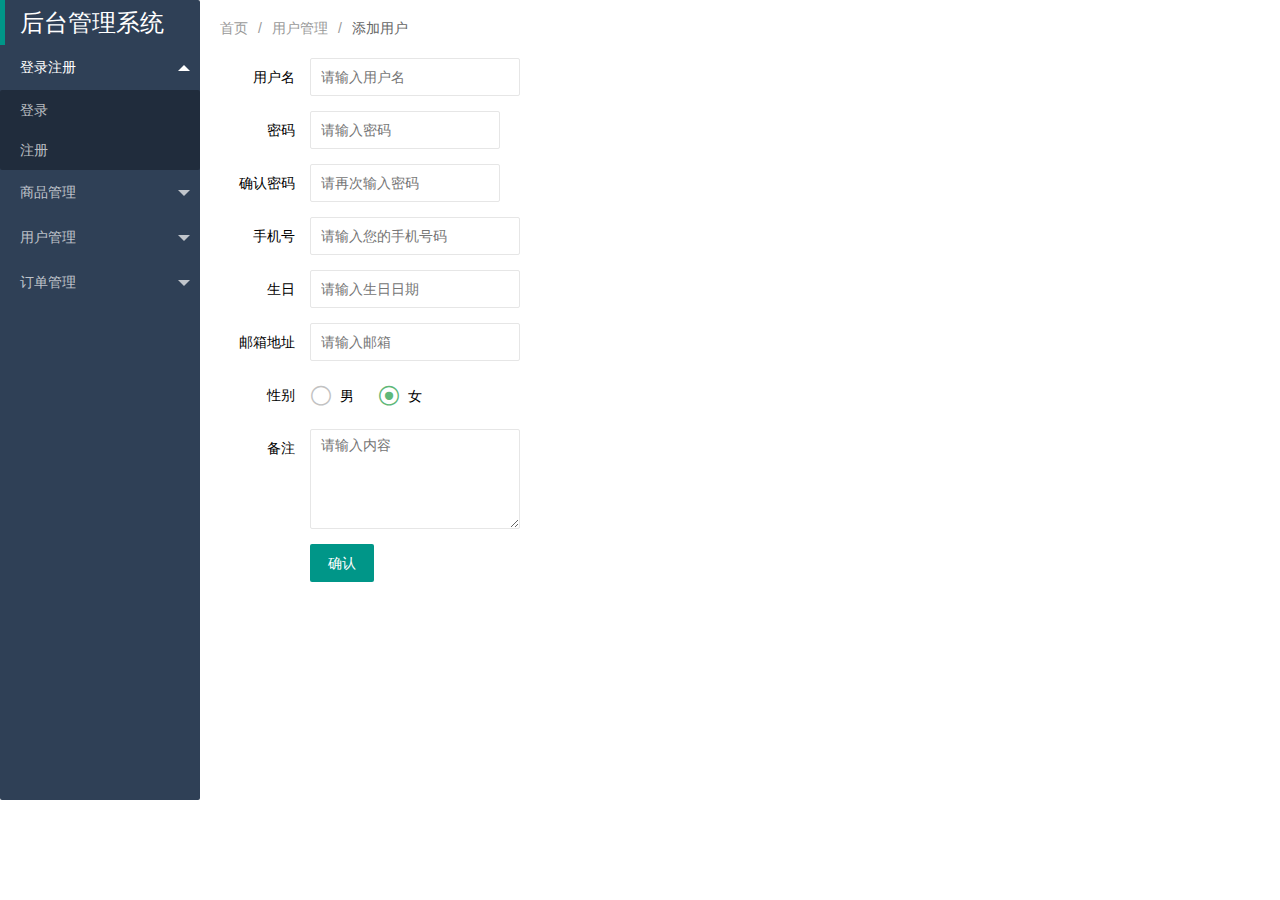
==== commit dab4b67e: "更新" ====
--- a/src/html/adduser.html
+++ b/src/html/adduser.html
@@ -18,8 +18,8 @@
             <li class="layui-nav-item layui-nav-itemed">
                 <a href="javascript:;">登录注册</a>
                 <dl class="layui-nav-child">
-                    <dd><a href="javascript:;">登录</a></dd>
-                    <dd><a href="javascript:;">注册</a></dd>
+                    <dd><a href="../html/login.html">登录</a></dd>
+                    <dd><a href="../html/reg.html">注册</a></dd>
                 </dl>
             </li>
             <li class="layui-nav-item">
@@ -34,7 +34,7 @@
                 <a href="javascript:;">用户管理</a>
                 <dl class="layui-nav-child">
                     <dd><a href="">用户列表</a></dd>
-                    <dd><a href="">添加用户</a></dd>
+                    <dd><a href="../html/adduser.html">添加用户</a></dd>
                 </dl>
             </li>
             <li class="layui-nav-item">
@@ -46,7 +46,7 @@
         </ul>
         <div class="right">
             <span class="layui-breadcrumb">
-                <a href="javascript:;">首页</a>
+                <a href="../index.html">首页</a>
                 <a href="javascript:;">用户管理</a>
                 <a><cite>添加用户</cite></a>
             </span>
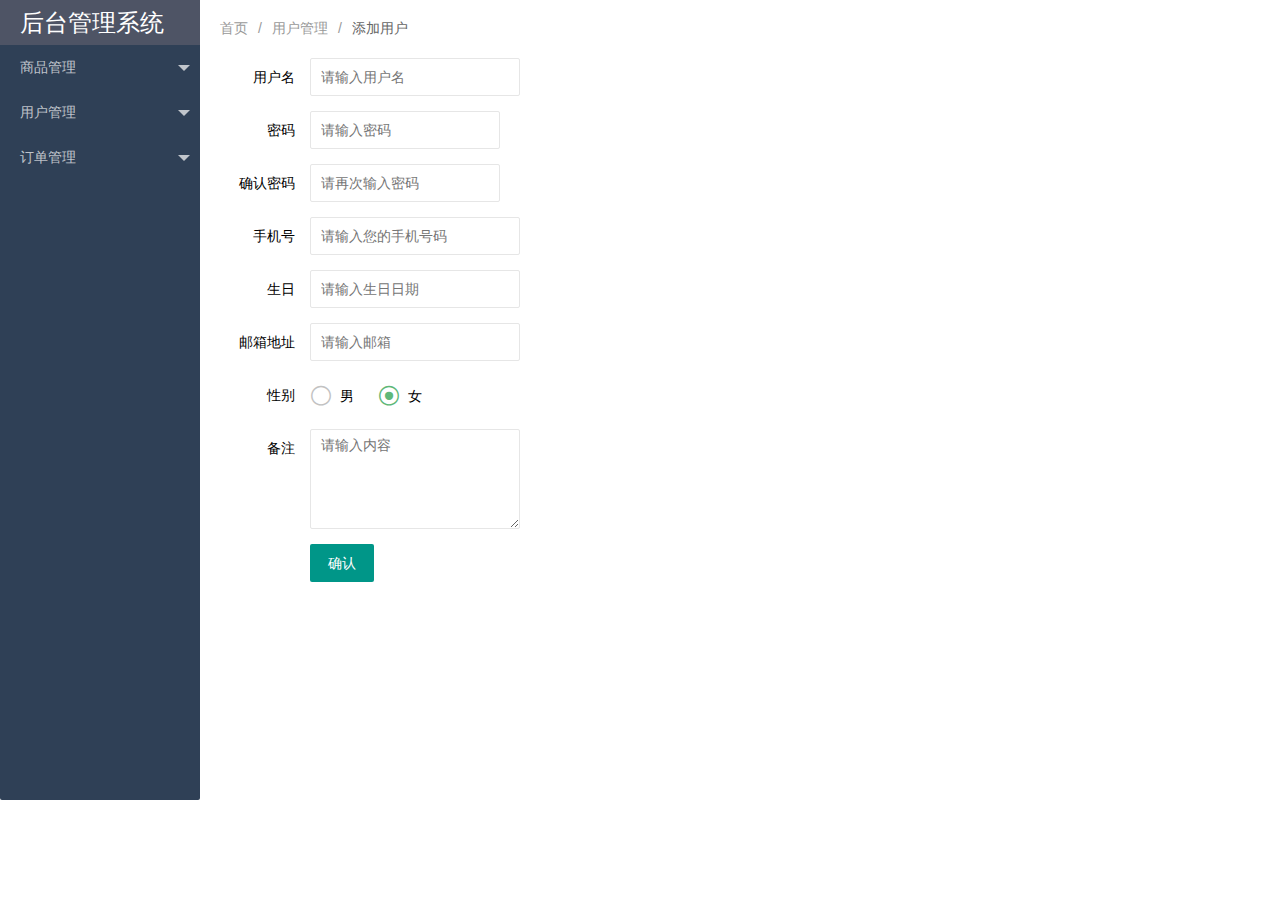
==== commit 6177b0b9: "更新" ====
--- a/src/html/adduser.html
+++ b/src/html/adduser.html
@@ -6,21 +6,14 @@
     <meta http-equiv="X-UA-Compatible" content="ie=edge">
     <title>添加用户</title>
     <link rel="stylesheet" href="../assets/layui/css/layui.css">
-    <link rel="stylesheet" href="../css/reg.css">
+    <link rel="stylesheet" href="../css/adduser.css">
     <script src="../assets/layui/layui.js"></script>
 </head>
 <body>
-    <div id="contain">
+    <div id=".layui-container">
         <ul class="layui-nav layui-nav-tree layui-bg-cyan" lay-filter="test">
             <li class="layui-nav-item layui-nav-itemed">
                 <a href="javascript:;" style="font-size:24px;">后台管理系统</a>
-            </li>
-            <li class="layui-nav-item layui-nav-itemed">
-                <a href="javascript:;">登录注册</a>
-                <dl class="layui-nav-child">
-                    <dd><a href="../html/login.html">登录</a></dd>
-                    <dd><a href="../html/reg.html">注册</a></dd>
-                </dl>
             </li>
             <li class="layui-nav-item">
                 <a href="javascript:;">商品管理</a>
@@ -119,10 +112,6 @@
     layui.use('form', function(){
     var form = layui.form;
 
-    form.on('submit(formDemo)', function(data){
-        layer.msg(JSON.stringify(data.field));
-        return false;
-    });
 })
 </script>
 </html>--- a/src/css/adduser.css
+++ b/src/css/adduser.css
@@ -0,0 +1,11 @@
+.layui-nav{
+    height: 800px;
+    float: left;
+}
+.right{
+    float: left;
+}
+.layui-breadcrumb{
+    display: block;
+    padding: 20px 0 20px 20px;
+}